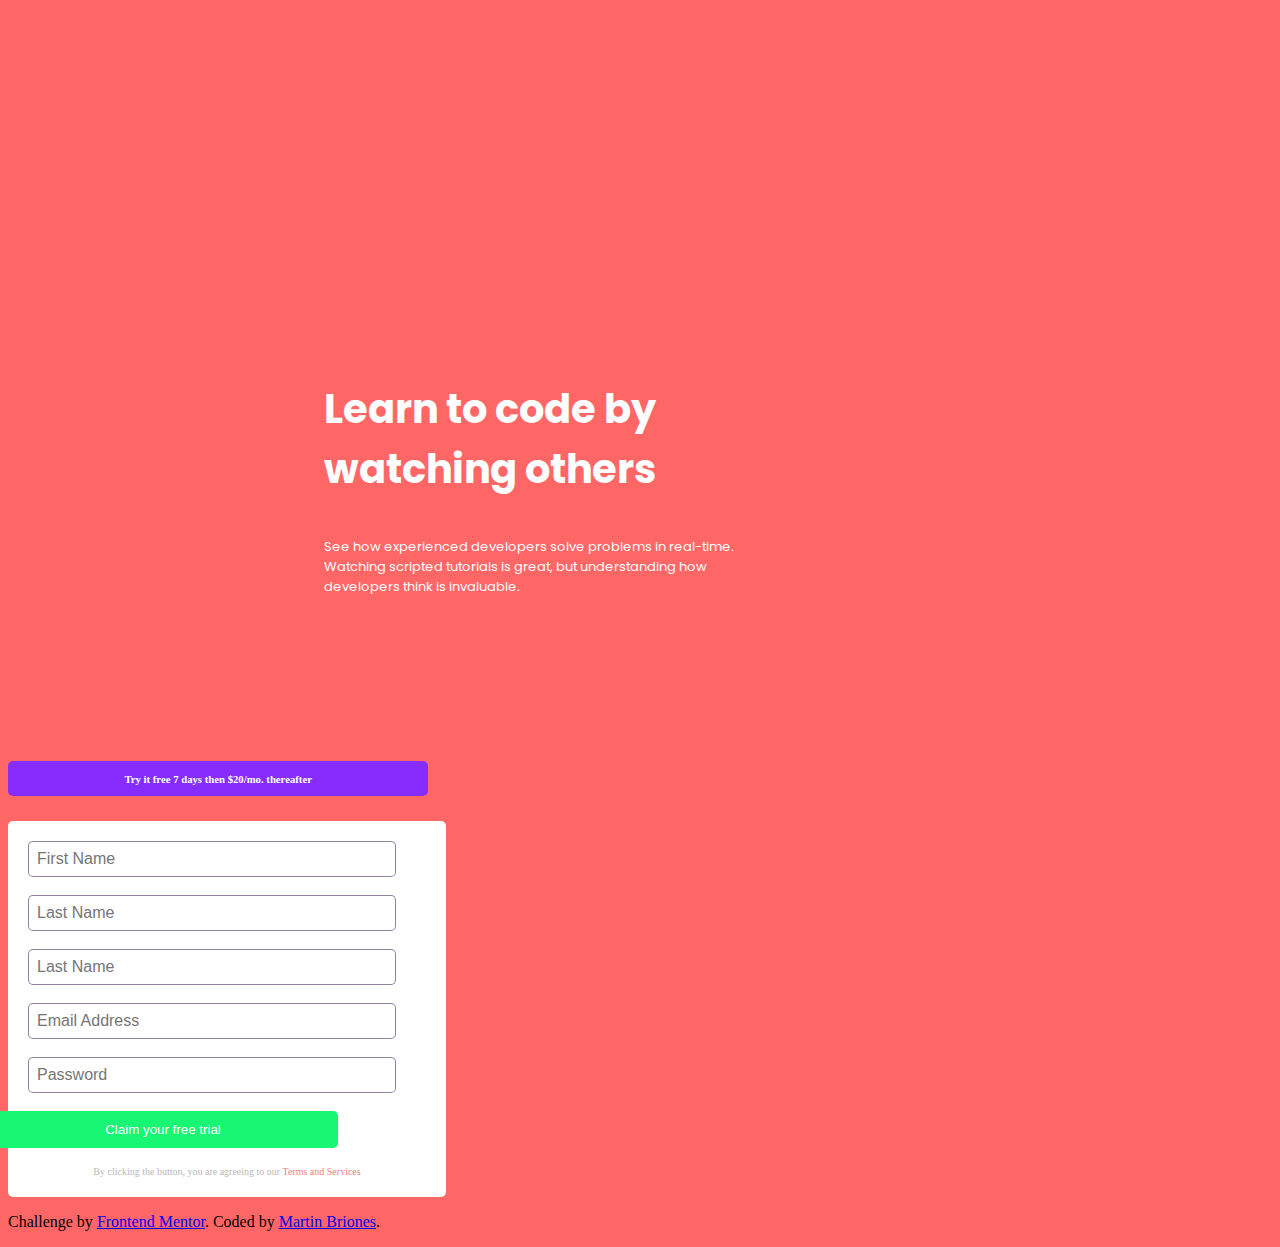
==== index.html @ 4b381db5 "Add files via upload" ====
<!DOCTYPE html>
<html lang="en">
<head>
  <meta charset="UTF-8">
  <meta name="viewport" content="width=device-width, initial-scale=1.0"> <!-- displays site properly based on user's device -->

  <link rel="icon" type="image/png" sizes="32x32" href="./images/favicon-32x32.png">
  <link rel="stylesheet" type="text/css" href="estilos.css">
  <link rel="stylesheet" href="bootstrap/dist/css/bootstrap.css">
  <link href="https://fonts.googleapis.com/css?family=Poppins&display=swap" rel="stylesheet"> 
  <title>Frontend Mentor | Intro component with sign up form</title>
</head>


<body style="background-color: rgb(255, 103, 103);">
  <section class="content">
   <div class="row">
       <div class="col-sm-12 col-lg-6";>
         <div>
          <h1 class="titulo">Learn to code by<br> watching others</h1>
          </div>
          <div class="parrafo">
            See how experienced developers solve problems in real-time.<br> Watching scripted tutorials is great, 
            but understanding how<br> developers think is invaluable.
         </div>
       </div>


       <div class="col-sm-12 col-lg-6">
        <h6 id="t">Try it free 7 days then $20/mo. thereafter</h6>
          <form id="action="  style="width:398px">
           <input type="text" name="nombre" placeholder="First Name"/><br><br>
           <input type="text" name="apellido" placeholder="Last Name"/><br><br>
           <input type="text" name="apellido" placeholder="Last Name"/><br><br>
           <input type="email" name="correo" placeholder="Email Address"/><br><br>
           <input type="password" name="contraseña" placeholder="Password"/><br><br>
           <button type="submit" class="submit">Claim your free trial</button><br><br>
           <div id="tf"> By clicking the button, you are agreeing to our <span id="f">Terms and Services</span></div>
          </form>
       </div>
   </div>
   </section>
   </div>
 </div>
</div>


  <footer>
    <p class="attribution">
      Challenge by <a href="https://www.frontendmentor.io?ref=challenge" target="_blank">Frontend Mentor</a>. 
      Coded by <a href="#">Martin Briones</a>.
    </p>
  </footer>
</body>
</html>
---- estilos.css ----
body{
    background-image: url(images/bg-intro-desktop.png);
}

.titulo{
    margin-top: 30%;
    margin-left: 25%;
    font-size: 40px;
    font-family: 'Poppins', sans-serif;
    font-style: bold;
    color: rgb(255, 255, 255);
}

.parrafo{
    margin-top: 3%;
    color: hsl(0, 0%, 99%);
    margin-left: 25%;
    text-align: left;
    font-size: 13px;
    font-family: 'Poppins', sans-serif;
}

#t{
    color: rgb(255, 255, 255);
    text-align: center;
    width: 398px;
    padding: 0.7rem;
    background-color: rgb(134, 44, 252);
    margin-top: 13%;
    margin-right: 15%;
    border-radius: 5px;
}

form{
    background-color: rgb(255, 255, 255);
    padding: 20px;
    margin-top: 2%;
    margin-right: 10%;
    border-radius: 5px;
}


input{
    width: 350px;
    padding: 0.5rem;
    font-size: 1rem;
    border: 1px solid hsla(268, 15%, 51%, 0.87);
    border-radius: 5px;
}

button{
    margin-left: -40px;
    background-color: rgb(23, 247, 116);
    padding: 0.7rem;
    width: 350px;
    border-radius: 5px;
    position: relative;
    border: none;
    color: rgb(255, 255, 255);

}

#tf{
    color: rgb(184, 184, 184);
    font-size: 10px;
    text-align: center;
}

#f{
    color: lightcoral;
}
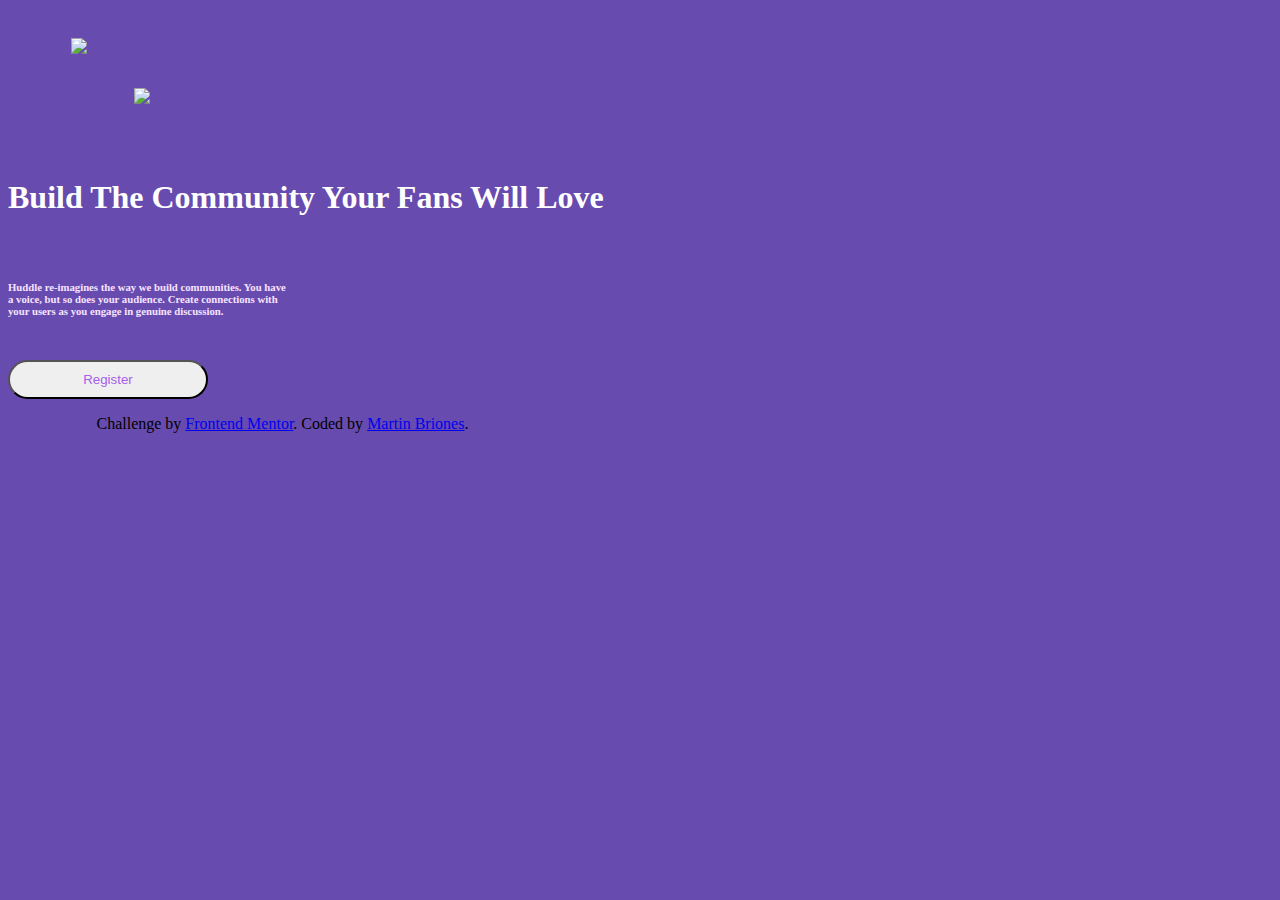
==== commit 3f84dda8: "Add files via upload" ====
--- a/index.html
+++ b/index.html
@@ -1,49 +1,41 @@
 <!DOCTYPE html>
-<html lang="en">
+<html lang="es">
 <head>
   <meta charset="UTF-8">
-  <meta name="viewport" content="width=device-width, initial-scale=1.0"> <!-- displays site properly based on user's device -->
+  <meta name="viewport" content="width=device-width, initial-scale=1.0">
 
   <link rel="icon" type="image/png" sizes="32x32" href="./images/favicon-32x32.png">
-  <link rel="stylesheet" type="text/css" href="estilos.css">
-  <link rel="stylesheet" href="bootstrap/dist/css/bootstrap.css">
-  <link href="https://fonts.googleapis.com/css?family=Poppins&display=swap" rel="stylesheet"> 
-  <title>Frontend Mentor | Intro component with sign up form</title>
+  <link rel="stylesheet" href="estilos.css">
+  <link rel="stylesheet" href="bootstrap/dist/css/bootstrap.css">  
+ 
+  <title>Frontend Mentor | Huddle landing page with single introductory section</title>
+ 
 </head>
+<body style="background-color:hsl(257, 40%, 49%);" >
 
+  <div class="container-fluid" >
+    <div class="row">
+      <div class="col-md-12 col-sm-12">
+        <img class="logo" src="images/logo.svg">
+      </div>
+    </div>
+  </div>
 
-<body style="background-color: rgb(255, 103, 103);">
-  <section class="content">
-   <div class="row">
-       <div class="col-sm-12 col-lg-6";>
-         <div>
-          <h1 class="titulo">Learn to code by<br> watching others</h1>
-          </div>
-          <div class="parrafo">
-            See how experienced developers solve problems in real-time.<br> Watching scripted tutorials is great, 
-            but understanding how<br> developers think is invaluable.
-         </div>
-       </div>
+  <div class="container-fluid" >
+    <div class="row">
+      <div class="col-md-7 col-sm-12">
+        <img src="images/illustration-mockups.svg" class="img-fluid" id="imagen">
+      </div>
 
+      <div class="col-md-5 col-sm-12" id="texto">
+        <h1>Build The Community Your Fans Will Love</h1><br>
+        <h6> Huddle re-imagines the way we build communities. You have <br> a voice, but so does your audience. 
+          Create connections with <br> your users as you engage in genuine discussion.</h6><br>
 
-       <div class="col-sm-12 col-lg-6">
-        <h6 id="t">Try it free 7 days then $20/mo. thereafter</h6>
-          <form id="action="  style="width:398px">
-           <input type="text" name="nombre" placeholder="First Name"/><br><br>
-           <input type="text" name="apellido" placeholder="Last Name"/><br><br>
-           <input type="text" name="apellido" placeholder="Last Name"/><br><br>
-           <input type="email" name="correo" placeholder="Email Address"/><br><br>
-           <input type="password" name="contraseña" placeholder="Password"/><br><br>
-           <button type="submit" class="submit">Claim your free trial</button><br><br>
-           <div id="tf"> By clicking the button, you are agreeing to our <span id="f">Terms and Services</span></div>
-          </form>
-       </div>
-   </div>
-   </section>
-   </div>
- </div>
-</div>
-
+          <button id="boton">Register</button>
+      </div>
+    </div>
+  </div>
 
   <footer>
     <p class="attribution">
--- a/estilos.css
+++ b/estilos.css
@@ -1,71 +1,41 @@
 body{
-    background-image: url(images/bg-intro-desktop.png);
+    background-color:hsl(257, 47%, 49%); 
+    background-size: auto;
+    background-image: url(images/bg-desktop.svg)
 }
 
-.titulo{
-    margin-top: 30%;
-    margin-left: 25%;
-    font-size: 40px;
-    font-family: 'Poppins', sans-serif;
-    font-style: bold;
+.logo{
+    padding-top: 30px; 
+    padding-left: 5%;
+    padding-bottom: 30px; 
+}
+
+#imagen{
+    padding-left: 10%; 
+    padding-right: 0;
+}
+
+h1{
     color: rgb(255, 255, 255);
 }
 
-.parrafo{
-    margin-top: 3%;
-    color: hsl(0, 0%, 99%);
-    margin-left: 25%;
-    text-align: left;
-    font-size: 13px;
-    font-family: 'Poppins', sans-serif;
+h6{
+    color: rgb(247, 227, 255);
 }
 
-#t{
-    color: rgb(255, 255, 255);
-    text-align: center;
-    width: 398px;
-    padding: 0.7rem;
-    background-color: rgb(134, 44, 252);
-    margin-top: 13%;
-    margin-right: 15%;
-    border-radius: 5px;
+#texto{
+    padding-right: 70px; 
+    padding-top: 50px;
 }
 
-form{
-    background-color: rgb(255, 255, 255);
-    padding: 20px;
-    margin-top: 2%;
-    margin-right: 10%;
-    border-radius: 5px;
+#boton{
+    color: rgb(167, 96, 233);
+    border-radius: 5em;
+    padding: 10px 20px 10px 20px;
+    width: 200px;
 }
 
-
-input{
-    width: 350px;
-    padding: 0.5rem;
-    font-size: 1rem;
-    border: 1px solid hsla(268, 15%, 51%, 0.87);
-    border-radius: 5px;
-}
-
-button{
-    margin-left: -40px;
-    background-color: rgb(23, 247, 116);
-    padding: 0.7rem;
-    width: 350px;
-    border-radius: 5px;
-    position: relative;
-    border: none;
-    color: rgb(255, 255, 255);
-
-}
-
-#tf{
-    color: rgb(184, 184, 184);
-    font-size: 10px;
-    text-align: center;
-}
-
-#f{
-    color: lightcoral;
-}
+p{
+    
+    margin-left: 7%;
+}